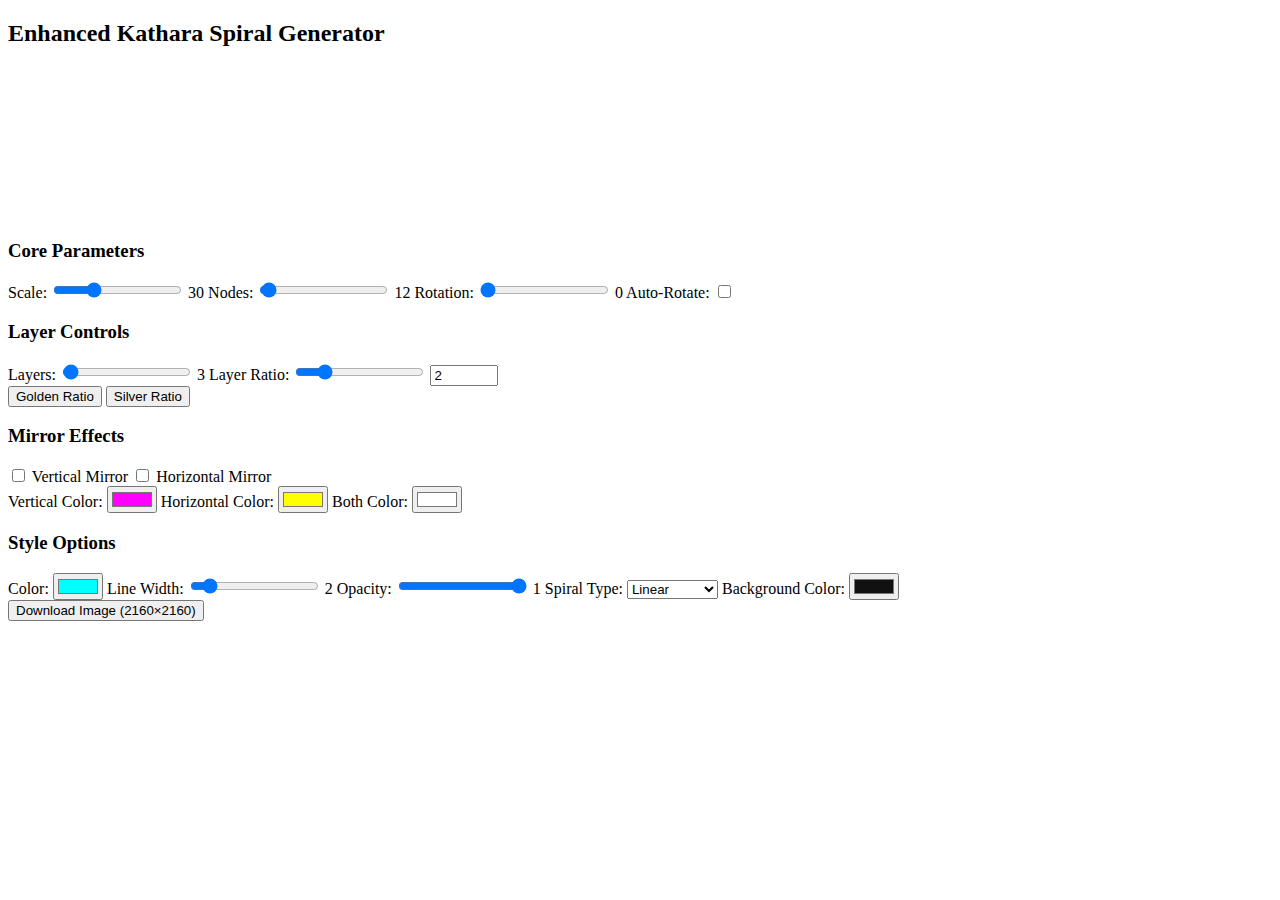
==== index.html @ 6d177ce2 "Update index.html" ====
<!DOCTYPE html>
<html lang="en">
<head>
  <meta charset="UTF-8" />
  <meta name="viewport" content="width=device-width, initial-scale=1.0" />
  <title>Kathara Spiral with Colored Mirrors</title>
  <link rel="stylesheet" href="styles.css">
</head>
<body>
  <h2>Enhanced Kathara Spiral Generator</h2>
  <canvas id="spiralCanvas"></canvas>
  
  <div class="controls">
    <div class="control-group">
      <h3>Core Parameters</h3>
      <label>Scale: <input type="range" id="scale" min="1" max="100" value="30"> <span id="scaleValue">30</span></label>
      <label>Nodes: <input type="range" id="nodes" min="5" max="720" value="12"> <span id="nodesValue">12</span></label>
      <label>Rotation: <input type="range" id="rotation" min="0" max="360" value="0"> <span id="rotationValue">0</span></label>
      <label>Auto-Rotate: <input type="checkbox" id="autoRotate"></label> <!-- New Feature: Auto-Rotate Toggle -->
    </div>

    <div class="control-group">
      <h3>Layer Controls</h3>
      <label>Layers: <input type="range" id="layers" min="1" max="300" value="3"> <span id="layersValue">3</span></label>
      <label>Layer Ratio: 
        <input type="range" id="layerRatio" min="0.1" max="10" step="0.1" value="2">
        <input type="number" id="layerRatioNumber" min="0.1" max="10" step="0.1" value="2" style="width: 60px;">
      </label>
      <div>
        <button onclick="setRatio(1.618)">Golden Ratio</button>
        <button onclick="setRatio(2.414)">Silver Ratio</button>
      </div>
    </div>

    <div class="control-group">
      <h3>Mirror Effects</h3>
      <label><input type="checkbox" id="verticalMirror"> Vertical Mirror</label>
      <label><input type="checkbox" id="horizontalMirror"> Horizontal Mirror</label>
      <div class="mirror-colors">
        <label>Vertical Color: <input type="color" id="verticalColor" value="#FF00FF"></label>
        <label>Horizontal Color: <input type="color" id="horizontalColor" value="#FFFF00"></label>
        <label>Both Color: <input type="color" id="bothColor" value="#FFFFFF"></label>
      </div>
    </div>

    <div class="control-group">
      <h3>Style Options</h3>
      <label>Color: <input type="color" id="strokeColor" value="#00FFFF"></label>
      <label>Line Width: <input type="range" id="lineWidth" min="1" max="10" value="2"> <span id="lineWidthValue">2</span></label>
      <label>Opacity: <input type="range" id="opacity" min="0" max="1" step="0.1" value="1"> <span id="opacityValue">1</span></label>
      <label>Spiral Type: 
        <select id="spiralType">
          <option value="linear">Linear</option>
          <option value="logarithmic">Logarithmic</option>
        </select>
      </label> <!-- New Feature: Spiral Type Selector -->
      <label>Background Color: <input type="color" id="backgroundColor" value="#111111"></label> <!-- New Feature: Background Color Picker -->
    </div>
  </div>

  <div class="download-container">
    <button onclick="downloadCanvas()">Download Image (2160×2160)</button>
  </div>

 <script src="script.js"></script>
  
</body>
</html>
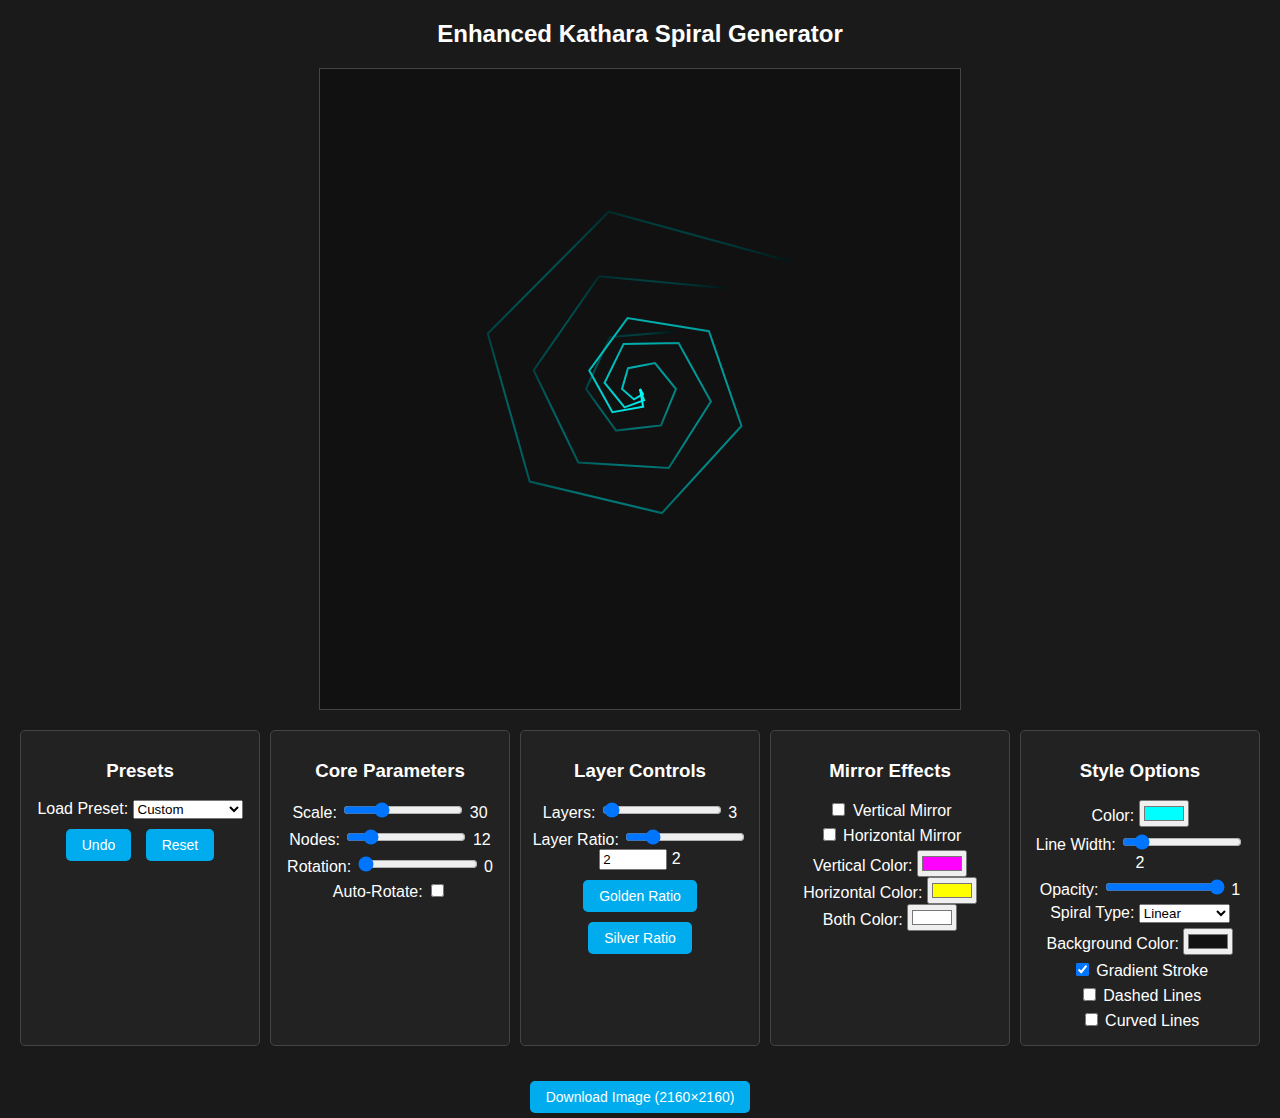
==== commit 48f6c311: "Update index.html" ====
--- a/index.html
+++ b/index.html
@@ -12,19 +12,45 @@
   
   <div class="controls">
     <div class="control-group">
+      <h3>Presets</h3>
+      <label>Load Preset: 
+      <select id="presetSelector">
+        <option value="custom">Custom</option>
+        <option value="goldenSpiral">Golden Spiral</option>
+        <option value="denseMirror">Dense Mirror</option>
+        <option value="minimalist">Minimalist</option>
+        <option value="starBurst">Star Burst</option>
+        <option value="doubleHelix">Double Helix</option>
+        <option value="nebula">Nebula</option>
+        <option value="kaleidoscope">Kaleidoscope</option>
+        <option value="cosmicWave">Cosmic Wave</option>
+        <option value="fractalBloom">Fractal Bloom</option>
+        <option value="crystalVortex">Crystal Vortex</option>
+        <option value="galacticPulse">Galactic Pulse</option>
+        <option value="etherealRings">Ethereal Rings</option>
+      </select>
+      </label>
+      <div>
+        <button onclick="undo()">Undo</button>
+        <button onclick="reset()">Reset</button>
+      </div>
+    </div>
+
+    <div class="control-group">
       <h3>Core Parameters</h3>
       <label>Scale: <input type="range" id="scale" min="1" max="100" value="30"> <span id="scaleValue">30</span></label>
-      <label>Nodes: <input type="range" id="nodes" min="5" max="720" value="12"> <span id="nodesValue">12</span></label>
+      <label>Nodes: <input type="range" id="nodes" min="5" max="50" value="12"> <span id="nodesValue">12</span></label>
       <label>Rotation: <input type="range" id="rotation" min="0" max="360" value="0"> <span id="rotationValue">0</span></label>
-      <label>Auto-Rotate: <input type="checkbox" id="autoRotate"></label> <!-- New Feature: Auto-Rotate Toggle -->
+      <label>Auto-Rotate: <input type="checkbox" id="autoRotate"></label>
     </div>
 
     <div class="control-group">
       <h3>Layer Controls</h3>
-      <label>Layers: <input type="range" id="layers" min="1" max="300" value="3"> <span id="layersValue">3</span></label>
+      <label>Layers: <input type="range" id="layers" min="1" max="100" value="3"> <span id="layersValue">3</span></label>
       <label>Layer Ratio: 
         <input type="range" id="layerRatio" min="0.1" max="10" step="0.1" value="2">
         <input type="number" id="layerRatioNumber" min="0.1" max="10" step="0.1" value="2" style="width: 60px;">
+        <span id="layerRatioValue">2</span>
       </label>
       <div>
         <button onclick="setRatio(1.618)">Golden Ratio</button>
@@ -53,8 +79,11 @@
           <option value="linear">Linear</option>
           <option value="logarithmic">Logarithmic</option>
         </select>
-      </label> <!-- New Feature: Spiral Type Selector -->
-      <label>Background Color: <input type="color" id="backgroundColor" value="#111111"></label> <!-- New Feature: Background Color Picker -->
+      </label>
+      <label>Background Color: <input type="color" id="backgroundColor" value="#111111"></label>
+      <label><input type="checkbox" id="gradientStroke" checked> Gradient Stroke</label>
+      <label><input type="checkbox" id="dashEffect"> Dashed Lines</label>
+      <label><input type="checkbox" id="curvedLines"> Curved Lines</label>
     </div>
   </div>
 
@@ -62,7 +91,6 @@
     <button onclick="downloadCanvas()">Download Image (2160×2160)</button>
   </div>
 
- <script src="script.js"></script>
-  
+  <script src="script.js"></script>
 </body>
 </html>
--- a/styles.css
+++ b/styles.css
@@ -0,0 +1,67 @@
+body { 
+  text-align: center; 
+  font-family: Arial, sans-serif; 
+  background: #1a1a1a; 
+  color: #fff; 
+  margin: 0; /* Remove default body margin to prevent shifting */
+  padding: 0;
+}
+canvas { 
+  border: 1px solid #444; 
+  background: transparent; 
+  display: block; /* Ensure canvas behaves as a block element for centering */
+  margin: 10px auto; /* Center horizontally with auto margins */
+  width: 100%; /* Full width on mobile */
+  max-width: 100%; /* Prevent overflow beyond viewport */
+  height: auto; 
+  touch-action: none;
+}
+@media (min-width: 768px) {
+  canvas { 
+    width: 50%; /* 50% width on desktop */
+    max-width: none; /* Allow full 50% width on larger screens */
+  }
+}
+.controls { 
+  margin: 10px; 
+  padding: 10px;
+  display: grid;
+  grid-template-columns: repeat(auto-fit, minmax(200px, 1fr));
+  gap: 10px;
+}
+.control-group { 
+  border: 1px solid #444; 
+  padding: 10px; 
+  background: #222; 
+  border-radius: 5px;
+}
+label { 
+  display: block; 
+  margin: 5px 0; 
+}
+input[type="range"] { 
+  width: 120px; 
+}
+.mirror-colors { 
+  margin-top: 5px; 
+}
+.mirror-colors label { 
+  display: inline-block; 
+  margin: 0 10px; 
+}
+.download-container { 
+  margin-top: 20px; 
+}
+button {
+  padding: 8px 16px;
+  font-size: 14px;
+  cursor: pointer;
+  border: none;
+  background: #00aced;
+  color: #fff;
+  border-radius: 5px;
+  margin: 5px;
+}
+button:hover {
+  background: #0084b4;
+}
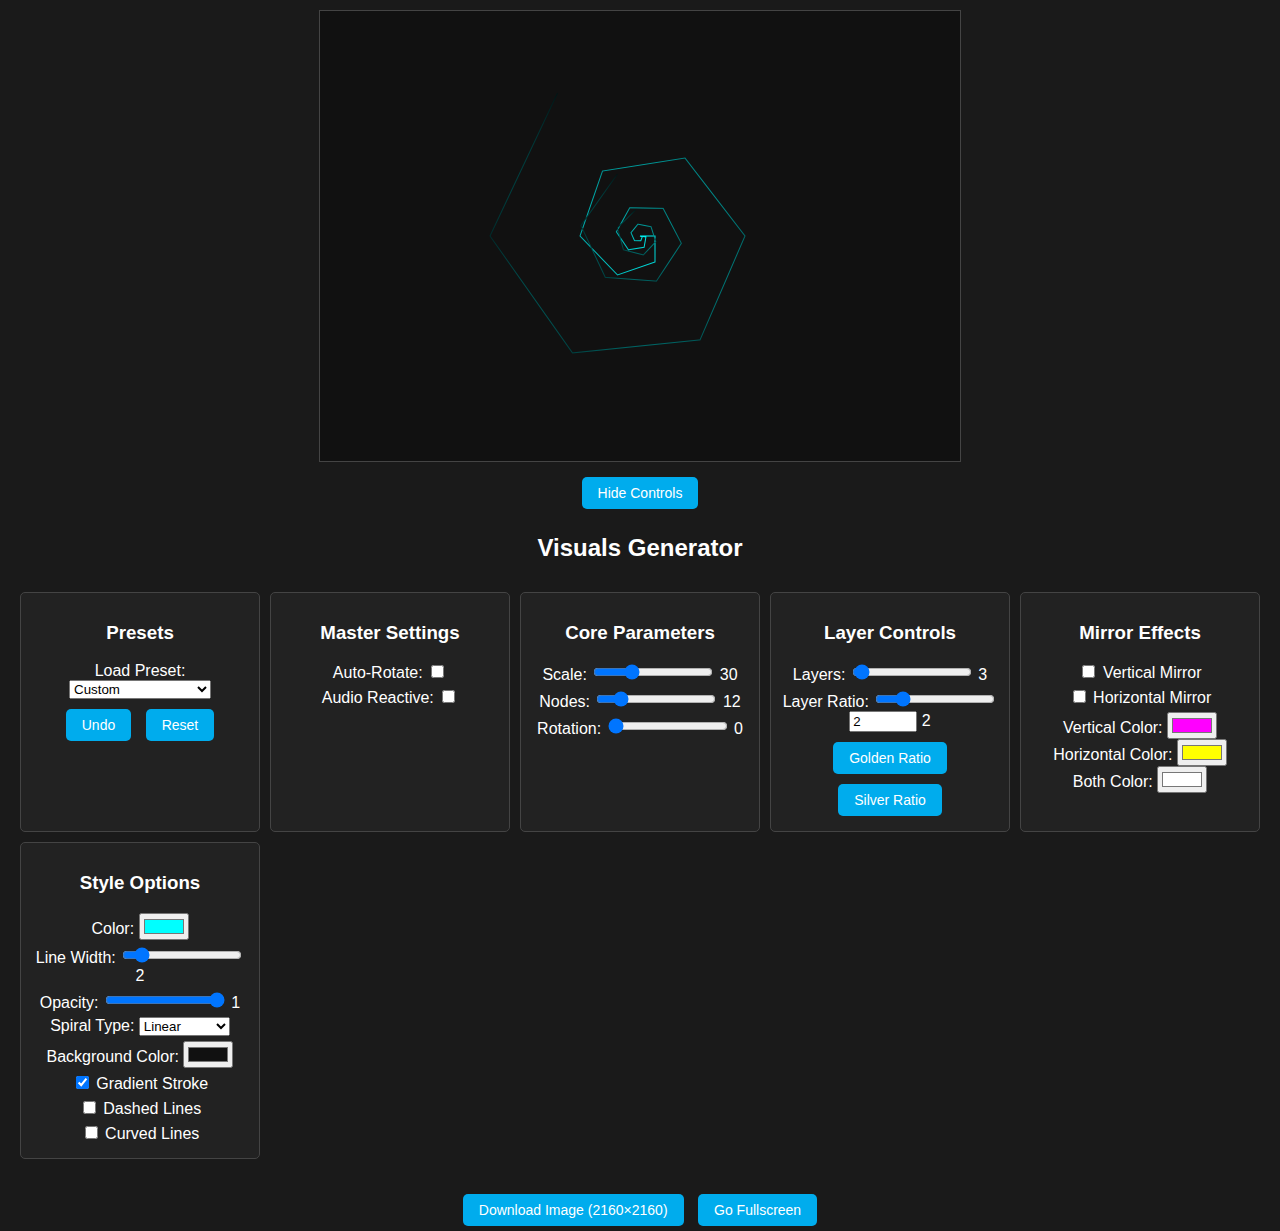
==== commit 8785e0bc: "Update index.html" ====
--- a/index.html
+++ b/index.html
@@ -3,94 +3,129 @@
 <head>
   <meta charset="UTF-8" />
   <meta name="viewport" content="width=device-width, initial-scale=1.0" />
-  <title>Kathara Spiral with Colored Mirrors</title>
+  <title>Visuals Generator</title>
+  
+  <!-- Google tag (gtag.js) -->
+<script async src="https://www.googletagmanager.com/gtag/js?id=G-HTQLXY0B6E"></script>
+<script>
+  window.dataLayer = window.dataLayer || [];
+  function gtag(){dataLayer.push(arguments);}
+  gtag('js', new Date());
+
+  gtag('config', 'G-HTQLXY0B6E');
+</script>
+  
   <link rel="stylesheet" href="styles.css">
 </head>
 <body>
-  <h2>Enhanced Kathara Spiral Generator</h2>
   <canvas id="spiralCanvas"></canvas>
-  
-  <div class="controls">
-    <div class="control-group">
-      <h3>Presets</h3>
-      <label>Load Preset: 
-      <select id="presetSelector">
-        <option value="custom">Custom</option>
-        <option value="goldenSpiral">Golden Spiral</option>
-        <option value="denseMirror">Dense Mirror</option>
-        <option value="minimalist">Minimalist</option>
-        <option value="starBurst">Star Burst</option>
-        <option value="doubleHelix">Double Helix</option>
-        <option value="nebula">Nebula</option>
-        <option value="kaleidoscope">Kaleidoscope</option>
-        <option value="cosmicWave">Cosmic Wave</option>
-        <option value="fractalBloom">Fractal Bloom</option>
-        <option value="crystalVortex">Crystal Vortex</option>
-        <option value="galacticPulse">Galactic Pulse</option>
-        <option value="etherealRings">Ethereal Rings</option>
-      </select>
-      </label>
-      <div>
-        <button onclick="undo()">Undo</button>
-        <button onclick="reset()">Reset</button>
+  <div id="controlsOverlay" class="controls-overlay">
+    <button id="toggleControls" class="toggle-controls">Hide Controls</button>
+    <h2>Visuals Generator</h2>
+    <div class="controls">
+      <div class="control-group">
+        <h3>Presets</h3>
+        <label>Load Preset: 
+          <select id="presetSelector">
+            <option value="custom">Custom</option>
+            <option value="goldenSpiral">Golden Spiral</option>
+            <option value="denseMirror">Dense Mirror</option>
+            <option value="minimalist">Minimalist</option>
+            <option value="starBurst">Star Burst</option>
+            <option value="doubleHelix">Double Helix</option>
+            <option value="nebula">Nebula</option>
+            <option value="kaleidoscope">Kaleidoscope</option>
+            <option value="cosmicWave">Cosmic Wave</option>
+            <option value="fractalBloom">Fractal Bloom</option>
+            <option value="crystalVortex">Crystal Vortex</option>
+            <option value="galacticPulse">Galactic Pulse</option>
+            <option value="etherealRings">Ethereal Rings</option>
+            <option value="violetBloom">Violet Bloom</option>
+            <option value="twilightPetals">Twilight Petals</option>
+            <option value="solarFlareBlossom">Solar Flare Blossom</option>
+            <option value="midnightBloom">Midnight Bloom</option>
+          </select>
+        </label>
+        <div>
+          <button onclick="undo()">Undo</button>
+          <button onclick="reset()">Reset</button>
+        </div>
+      </div>
+
+      <div class="control-group">
+        <h3>Master Settings</h3>
+        <label>Auto-Rotate: <input type="checkbox" id="autoRotate"></label>
+        <label>Audio Reactive: <input type="checkbox" id="audioReactive"></label>
+        <div id="audioOptions" style="display: none; margin-left: 20px;">
+          <label><input type="checkbox" id="audioRotate"> Rotate</label>
+          <label><input type="checkbox" id="audioScale"> Scale</label>
+          <label><input type="checkbox" id="audioOpacity"> Opacity</label>
+          <label>Scale Gap: <input type="range" id="scaleGap" min="1" max="50" value="10"> <span id="scaleGapValue">10</span></label>
+          <label>Scale Sensitivity: <input type="range" id="scaleSensitivity" min="0.5" max="5" step="0.1" value="1"> <span id="scaleSensitivityValue">1</span></label>
+        </div>
+      </div>
+
+      <div class="control-group">
+        <h3>Core Parameters</h3>
+        <label>Scale: <input type="range" id="scale" min="1" max="100" step="0.1" value="30"> <span id="scaleValue">30</span></label>
+        <label>Nodes: <input type="range" id="nodes" min="5" max="50" value="12"> <span id="nodesValue">12</span></label>
+        <label>Rotation: <input type="range" id="rotation" min="0" max="360" value="0"> <span id="rotationValue">0</span></label>
+      </div>
+
+      <div class="control-group">
+        <h3>Layer Controls</h3>
+        <label>Layers: <input type="range" id="layers" min="1" max="100" value="3"> <span id="layersValue">3</span></label>
+        <label>Layer Ratio: 
+          <input type="range" id="layerRatio" min="0.1" max="10" step="0.1" value="2">
+          <input type="number" id="layerRatioNumber" min="0.1" max="10" step="0.1" value="2" style="width: 60px;">
+          <span id="layerRatioValue">2</span>
+        </label>
+        <div>
+          <button onclick="setRatio(1.618)">Golden Ratio</button>
+          <button onclick="setRatio(2.414)">Silver Ratio</button>
+        </div>
+      </div>
+
+      <div class="control-group">
+        <h3>Mirror Effects</h3>
+        <label><input type="checkbox" id="verticalMirror"> Vertical Mirror</label>
+        <label><input type="checkbox" id="horizontalMirror"> Horizontal Mirror</label>
+        <div class="mirror-colors">
+          <label>Vertical Color: <input type="color" id="verticalColor" value="#FF00FF"></label>
+          <label>Horizontal Color: <input type="color" id="horizontalColor" value="#FFFF00"></label>
+          <label>Both Color: <input type="color" id="bothColor" value="#FFFFFF"></label>
+        </div>
+      </div>
+
+      <div class="control-group">
+        <h3>Style Options</h3>
+        <label>Color: <input type="color" id="strokeColor" value="#00FFFF"></label>
+        <label>Line Width: <input type="range" id="lineWidth" min="1" max="10" value="2"> <span id="lineWidthValue">2</span></label>
+        <label>Opacity: <input type="range" id="opacity" min="0" max="1" step="0.1" value="1"> <span id="opacityValue">1</span></label>
+        <label>Spiral Type: 
+          <select id="spiralType">
+            <option value="linear">Linear</option>
+            <option value="logarithmic">Logarithmic</option>
+          </select>
+        </label>
+        <label>Background Color: <input type="color" id="backgroundColor" value="#111111"></label>
+        <label><input type="checkbox" id="gradientStroke" checked> Gradient Stroke</label>
+        <label><input type="checkbox" id="dashEffect"> Dashed Lines</label>
+        <label><input type="checkbox" id="curvedLines"> Curved Lines</label>
       </div>
     </div>
 
-    <div class="control-group">
-      <h3>Core Parameters</h3>
-      <label>Scale: <input type="range" id="scale" min="1" max="100" value="30"> <span id="scaleValue">30</span></label>
-      <label>Nodes: <input type="range" id="nodes" min="5" max="50" value="12"> <span id="nodesValue">12</span></label>
-      <label>Rotation: <input type="range" id="rotation" min="0" max="360" value="0"> <span id="rotationValue">0</span></label>
-      <label>Auto-Rotate: <input type="checkbox" id="autoRotate"></label>
-    </div>
-
-    <div class="control-group">
-      <h3>Layer Controls</h3>
-      <label>Layers: <input type="range" id="layers" min="1" max="100" value="3"> <span id="layersValue">3</span></label>
-      <label>Layer Ratio: 
-        <input type="range" id="layerRatio" min="0.1" max="10" step="0.1" value="2">
-        <input type="number" id="layerRatioNumber" min="0.1" max="10" step="0.1" value="2" style="width: 60px;">
-        <span id="layerRatioValue">2</span>
-      </label>
-      <div>
-        <button onclick="setRatio(1.618)">Golden Ratio</button>
-        <button onclick="setRatio(2.414)">Silver Ratio</button>
-      </div>
-    </div>
-
-    <div class="control-group">
-      <h3>Mirror Effects</h3>
-      <label><input type="checkbox" id="verticalMirror"> Vertical Mirror</label>
-      <label><input type="checkbox" id="horizontalMirror"> Horizontal Mirror</label>
-      <div class="mirror-colors">
-        <label>Vertical Color: <input type="color" id="verticalColor" value="#FF00FF"></label>
-        <label>Horizontal Color: <input type="color" id="horizontalColor" value="#FFFF00"></label>
-        <label>Both Color: <input type="color" id="bothColor" value="#FFFFFF"></label>
-      </div>
-    </div>
-
-    <div class="control-group">
-      <h3>Style Options</h3>
-      <label>Color: <input type="color" id="strokeColor" value="#00FFFF"></label>
-      <label>Line Width: <input type="range" id="lineWidth" min="1" max="10" value="2"> <span id="lineWidthValue">2</span></label>
-      <label>Opacity: <input type="range" id="opacity" min="0" max="1" step="0.1" value="1"> <span id="opacityValue">1</span></label>
-      <label>Spiral Type: 
-        <select id="spiralType">
-          <option value="linear">Linear</option>
-          <option value="logarithmic">Logarithmic</option>
-        </select>
-      </label>
-      <label>Background Color: <input type="color" id="backgroundColor" value="#111111"></label>
-      <label><input type="checkbox" id="gradientStroke" checked> Gradient Stroke</label>
-      <label><input type="checkbox" id="dashEffect"> Dashed Lines</label>
-      <label><input type="checkbox" id="curvedLines"> Curved Lines</label>
+    <div class="download-container">
+      <button onclick="downloadCanvas()">Download Image (2160×2160)</button>
+      <button id="fullscreenButton">Go Fullscreen</button>
     </div>
   </div>
 
-  <div class="download-container">
-    <button onclick="downloadCanvas()">Download Image (2160×2160)</button>
+  <div id="fullscreenOverlay" class="fullscreen-overlay">
+    Press ESC to exit full screen
   </div>
 
+  <script src="presets.js"></script>
   <script src="script.js"></script>
 </body>
 </html>
--- a/styles.css
+++ b/styles.css
@@ -3,24 +3,39 @@
   font-family: Arial, sans-serif; 
   background: #1a1a1a; 
   color: #fff; 
-  margin: 0; /* Remove default body margin to prevent shifting */
+  margin: 0; 
   padding: 0;
 }
 canvas { 
   border: 1px solid #444; 
   background: transparent; 
-  display: block; /* Ensure canvas behaves as a block element for centering */
-  margin: 10px auto; /* Center horizontally with auto margins */
-  width: 100%; /* Full width on mobile */
-  max-width: 100%; /* Prevent overflow beyond viewport */
+  display: block; 
+  margin: 10px auto; 
+  width: 100%; 
+  max-width: 100%; 
   height: auto; 
   touch-action: none;
 }
 @media (min-width: 768px) {
   canvas { 
-    width: 50%; /* 50% width on desktop */
-    max-width: none; /* Allow full 50% width on larger screens */
+    width: 50%; 
+    max-width: none; 
   }
+}
+canvas:fullscreen {
+  width: 100%;
+  height: 100%;
+  max-width: 100vw;
+  max-height: 100vh;
+  margin: auto;
+  border: none;
+  position: absolute;
+  top: 50%;
+  left: 50%;
+  transform: translate(-50%, -50%);
+}
+.canvas-controls {
+  margin: 10px 0;
 }
 .controls { 
   margin: 10px; 
@@ -65,3 +80,16 @@
 button:hover {
   background: #0084b4;
 }
+.fullscreen-overlay {
+  position: fixed;
+  top: 10px;
+  left: 50%;
+  transform: translateX(-50%);
+  background: rgba(0, 0, 0, 0.8);
+  color: #fff;
+  padding: 10px 20px;
+  border-radius: 5px;
+  font-size: 16px;
+  display: none;
+  z-index: 1000;
+}
